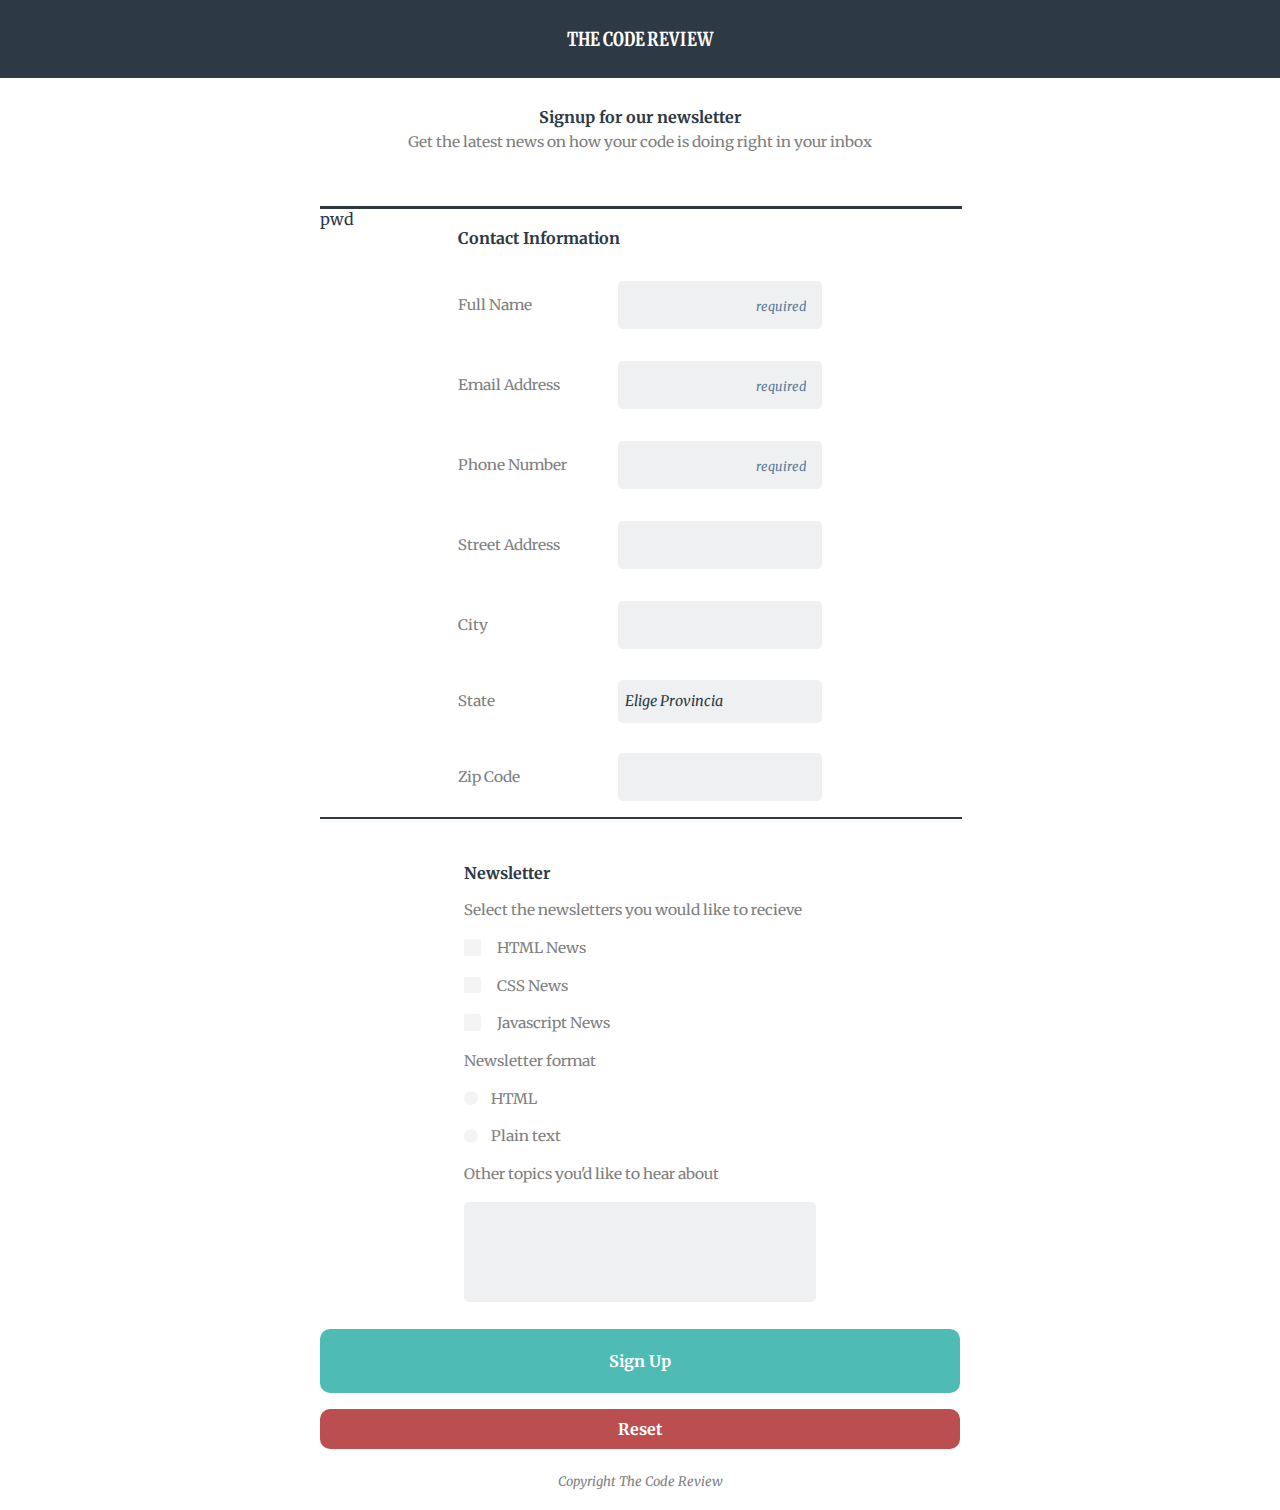
==== public/index.html @ 5ab28ae1 "añadido placeholder y campo requerido en nombre,email,tlfn" ====
<!DOCTYPE html>
<html lang="es">
<head>
    <meta charset="UTF-8">
    <meta http-equiv="X-UA-Compatible" content="IE=edge">
    <meta name="viewport" content="width=device-width, initial-scale=1.0">
    <title>Formulario de Noticias</title>
    <link rel="stylesheet" href="css/reset.css">
    <link rel="stylesheet" href="css/normalize.css">
    <link rel="stylesheet" href="css/main.css">
</head>
<body>
    <header>
        <h1>THE CODE REVIEW</h1>
    </header>

    <div class="top">
        <h2>Signup for our newsletter</h2>
        <p>Get the latest news on how your code is doing right in your inbox</p>
    </div>

    <div class="wrapper">
        <hr class="thick">

    <form action="../require/new_reg.php method='post'">pwd
        <fieldset class="contact">
            <legend>Contact Information</legend>
        <div class="contact_input">
            <label for="id_name">Full Name</label>
            <input type="text" name="name" id="id_name" placeholder="required" required>
        </div>
        <div class="contact_input">
            <label for="id_email">Email Address</label>
            <input type="email" name="email" id="id_email" placeholder="required" required>
        </div>
        <div class="contact_input">
            <label for="id_phone">Phone Number</label>
            <input type="tel" name="phone" id="id_phone"  placeholder="required" required>
        </div>
        <div class="contact_input">
            <label for="id_street">Street Address</label>
            <input type="text" name="street" id="id_street">
        </div>
        <div class="contact_input">
            <label for="id_city">City</label>
            <input type="text" name="city" id="id_city">
        </div>
        <div class="contact_input">
            <label for="id_state">State</label>
             <select name="state" id="id_state">
                <option value="">Elige Provincia</option>
                <option value="Álava/Araba">Álava/Araba</option>
                <option value="Albacete">Albacete</option>
                <option value="Alicante">Alicante</option>
                <option value="Almería">Almería</option>
                <option value="Asturias">Asturias</option>
                <option value="Ávila">Ávila</option>
                <option value="Badajoz">Badajoz</option>
                <option value="Baleares">Baleares</option>
                <option value="Barcelona">Barcelona</option>
                <option value="Burgos">Burgos</option>
                <option value="Cáceres">Cáceres</option>
                <option value="Cádiz">Cádiz</option>
                <option value="Cantabria">Cantabria</option>
                <option value="Castellón">Castellón</option>
                <option value="Ceuta">Ceuta</option>
                <option value="Ciudad Real">Ciudad Real</option>
                <option value="Córdoba">Córdoba</option>
                <option value="Cuenca">Cuenca</option>
                <option value="Gerona/Girona">Gerona/Girona</option>
                <option value="Granada">Granada</option>
                <option value="Guadalajara">Guadalajara</option>
                <option value="Guipúzcoa/Gipuzkoa">Guipúzcoa/Gipuzkoa</option>
                <option value="Huelva">Huelva</option>
                <option value="Huesca">Huesca</option>
                <option value="Jaén">Jaén</option>
                <option value="La Coruña/A Coruña">La Coruña/A Coruña</option>
                <option value="La Rioja">La Rioja</option>
                <option value="Las Palmas">Las Palmas</option>
                <option value="León">León</option>
                <option value="Lérida/Lleida">Lérida/Lleida</option>
                <option value="Lugo">Lugo</option>
                <option value="Madrid">Madrid</option>
                <option value="Málaga">Málaga</option>
                <option value="Melilla">Melilla</option>
                <option value="Murcia">Murcia</option>
                <option value="Navarra">Navarra</option>
                <option value="Orense/Ourense">Orense/Ourense</option>
                <option value="Palencia">Palencia</option>
                <option value="Pontevedra">Pontevedra</option>
                <option value="Salamanca">Salamanca</option>
                <option value="Segovia">Segovia</option>
                <option value="Sevilla">Sevilla</option>
                <option value="Soria">Soria</option>
                <option value="Tarragona">Tarragona</option>
                <option value="Tenerife">Tenerife</option>
                <option value="Teruel">Teruel</option>
                <option value="Toledo">Toledo</option>
                <option value="Valencia">Valencia</option>
                <option value="Valladolid">Valladolid</option>
                <option value="Vizcaya/Bizkaia">Vizcaya/Bizkaia</option>
                <option value="Zamora">Zamora</option>
                <option value="Zaragoza">Zaragoza</option>
            </select>
        </div>
        <div class="contact_input">
           <label for="id_zip">Zip Code</label>
           <input type="text" name="zip" id="id_zip">
        </div> 
        </fieldset>
        <hr>
        <fieldset class="news radio checkbox">
        <legend>Newsletter</legend>
        <label>Select the newsletters you would like to recieve</label><br><br>
        <input type="checkbox" name="newscheck" id="id_htmlnews"><label for="id_htmlnews">HTML News</label><br><br>
        <input type="checkbox" name="newscheck" id="id_cssnews"><label for="id_cssnews">CSS News</label><br><br>
        <input type="checkbox" name="newscheck" id="id_jsnews"><label for="id_jsnews">Javascript News</label><br><br>

        <label>Newsletter format</label><br><br>
        <input type="radio" name="news" id="id_html"><label for="id_html">HTML</label><br><br>
        <input type="radio" name="news" id="id_plaintxt"><label for="id_plaintxt">Plain text</label><br><br>
        
        <label for="id_other">Other topics you'd like to hear about</label><br><br>
        <textarea name="other" id="id_other" cols="30" rows="10"></textarea>
        
        </fieldset>
        <button type="submit">Sign Up</button>
        <button type="reset">Reset</button>
    </form>
    </div>
    <footer>
        <p>Copyright The Code Review</p>
    </footer>
</body>
</html>
---- public/css/main.css ----
/* ==== Global rules ==== */
@import url("https://fonts.googleapis.com/css?family=Merriweather:300,300i,400,400i,700,700i,900,900i");
/* @import url("https://use.fontawesome.com/releases/v5.2.0/css/all.css"); */
@import url("https://use.fontawesome.com/releases/v5.15.4/css/all.css");
* {
  box-sizing: border-box;
  transition: ease all 0.5s;
  margin: 0 auto;
}

body {
  font-family: "Merriweather", Cambria, Cochin, Georgia, Times,
    "Times New Roman", serif;
  color: #2d3945;
  display: flex;
  align-items: center;
  flex-direction: column;
}

header {
  margin: 0;
  width: 100%;
  display: block;
  text-align: center;
  color: white;
  background-color: #2d3945;
  padding: 15px 0;
}

h1 {
  font-stretch: ultra-condensed;
  text-transform: uppercase;
  font-size: 1.2em;
  font-weight: bolder;
  transform: scaleX(0.9);
}

.top {
  text-align: center;
  margin-bottom: 40px;
}

.top h2 {
  margin-top: 30px;
  margin-bottom: 0.5em;
  font-weight: bold;
}

.top p {
  padding: 0 1em;
  margin-bottom: 1em;
}

.top p,
label {
  font-size: 0.9em;
  color: grey;
  line-height: 1.2em;
  font-stretch: semi-expanded;
}

hr {
  border: 1px solid #2d3945;
  margin-bottom: 7%;
  width: 100%;
}
.thick {
  padding: 0;
  margin: 0 0 0.1em;
  border-top: 2px solid #2d3945;
  color: #333;
  text-align: center;
}

.wrapper {
  flex-wrap: wrap;
  width: 90%;
}

form {
  flex: 1 100%;
  margin: 0 auto;
  padding: 0;
  display: flex;
  flex-direction: column;
}

fieldset {
  border: none;
  padding: 0;
}

legend {
  margin: 0 0 5% 0;
  font-weight: bolder;
}

label {
  font-size: 0.9em;
  margin-right: 1em;
  width: 100%;
}

.contact input,
select,
textarea {
  background-color: #eff0f1;
  border: 0px;
  border-radius: 5px;
  width: 100%;
  text-align: left;
  align-items: center;
}

input,
textarea,
select {
  -webkit-transition: box-shadow 1s;
  transition: box-shadow 1s;
}

input:hover,
textarea:hover,
select:hover {
  box-shadow: 5px 8px 1px #6983a18a;
}

.contact input,
select {
  height: 3em;
  font-style: italic;
  padding-right: 1em;
  padding-left: 0.5em;
  margin-top: 1em;
  margin-bottom: 1em;
}

#Zcode {
  width: 50%;
}

input::placeholder,
select option[value="0"],
select option:disabled {
  font-size: 0.8em;
  text-align: right;
  color: #587c99;
}

select,
select option {
  color: #2d3945;
  font-size: 0.9em;
  
}

[hidden] {
  display: none;
}

input:focus,
textarea:focus,
select:focus {
  border: 2px solid #2d3945;
  outline: none;
}

.news input {
  border: 1px #2d3945;
  border-radius: 5px;
}

/* =======  Radio Experimental ========= */

.radio input[type="radio"] {
  position: absolute;
  display: none;
  color: #46698b;
}

.radio input[type="radio"] + label:before {
  font-family: "Font Awesome 5 Free";
  color: #46698b;
  display: inline-block;
}

.radio input[type="radio"] + label:before {
  content: "";
  background: #f4f4f4;
  border-radius: 100%;
  border: 0px solid #b4b4b4;
  display: inline-block;
  width: 1em;
  height: 1em;
  position: relative;
  top: 0.1em;
  margin-right: 0.9em;
  vertical-align: text-top;
  cursor: pointer;
  text-align: center;
  transition: all 250ms ease;
}

input[type="radio"] + label:before {
  letter-spacing: 10px;
}

input[type="radio"]:checked + label:before {
  font-weight: 400;
  content: "\f192";
  padding-bottom: 2px;
}

input[type="radio"]:checked + label:before {
  letter-spacing: 10px;
}

/* =======  Checked Experimental ========= */
input[type="checkbox"] {
  display: none;
  color: #46698b;
} /* to hide the checkbox itself */
input[type="checkbox"] + label:before {
  font-family: "Font Awesome 5 Free";
  color: #46698b;
  display: inline-block;
  font-size: 1.16em;
  padding-left: 1px;
}

input[type="checkbox"] + label:before {
  content: "";
  background: #f4f4f4;
  border-radius: 2px;
  border: 0px solid #b4b4b4;
  display: inline-block;
  width: 1em;
  height: 1em;
  position: relative;
  top: 0em;
  margin-right: 1em;
  vertical-align: text-top;
  cursor: pointer;
  text-align: center;
  transition: all 250ms ease;
}

/* unchecked icon */
input[type="checkbox"] + label:before {
  letter-spacing: 10px;
} /* space between checkbox and label */

input[type="checkbox"]:checked + label:before {
  font-weight: 400;
  padding-bottom: 1px;
  content: "\f14a";
} /* checked icon */
input[type="checkbox"]:checked + label:before {
  letter-spacing: 10px;
} /* allow space for check mark */

/* ============= Text Area ================== */

textarea {
  resize: none;
  padding: 1em;
  height: 7.85em;
  color: #2d3945;
  font-style: oblique;
  font-size: 0.8em;
}

/* =============== Buttons =================== */
button {
  display: flex;
  align-items: center;
  justify-content: center;
}

button:active,
button:focus {
  outline: none;
  border: none;
}

button[type="submit"] {
  background-color: #4ebbb5;
  height: 4em;
  color: white;
  border-radius: 10px;
  border: none;
  margin-top: 1.5em;
  margin-bottom: 1em;
  font-weight: bolder;
}

button[type="submit"]:hover {
  transition: ease-in-out 1s;
  background-color: #67f1eb;
  box-shadow: inset 0 0 10px #000000;
}

button[type="reset"] {
  background-color: #bb4e4e;
  height: 2.5em;
  color: white;
  border-radius: 10px;
  border: none;
  margin-bottom: 1em;
  font-weight: bolder;
}

button[type="reset"]:hover {
  transition: ease-in-out 1s;
  background-color: #e46161;
  box-shadow: inset 0 0 10px #000000;
}

/* ================ Footer ==================== */

footer {
  color: grey;
  font-style: italic;
  font-size: small;
  margin: 10px 0 20px;
}

/*=================== MEDIAS ====================*/

@media (min-width: 768px) {
  * {
    transition: ease all 0.5s;
  }

  .wrapper {
    align-self: center;
    width: 50%;
  }

  form {
    display: flex;
    align-content: center;
  }

  div.contact_input {
    display: flex;
    align-items: center;
  }

  div.contact_input label {
    min-width: 40%;
    max-width: 20%;
  }

  div.contact_input #label_Zcode {
    margin-left: 0;
  }

  #Zcode {
    max-width: 20%;
  }
}
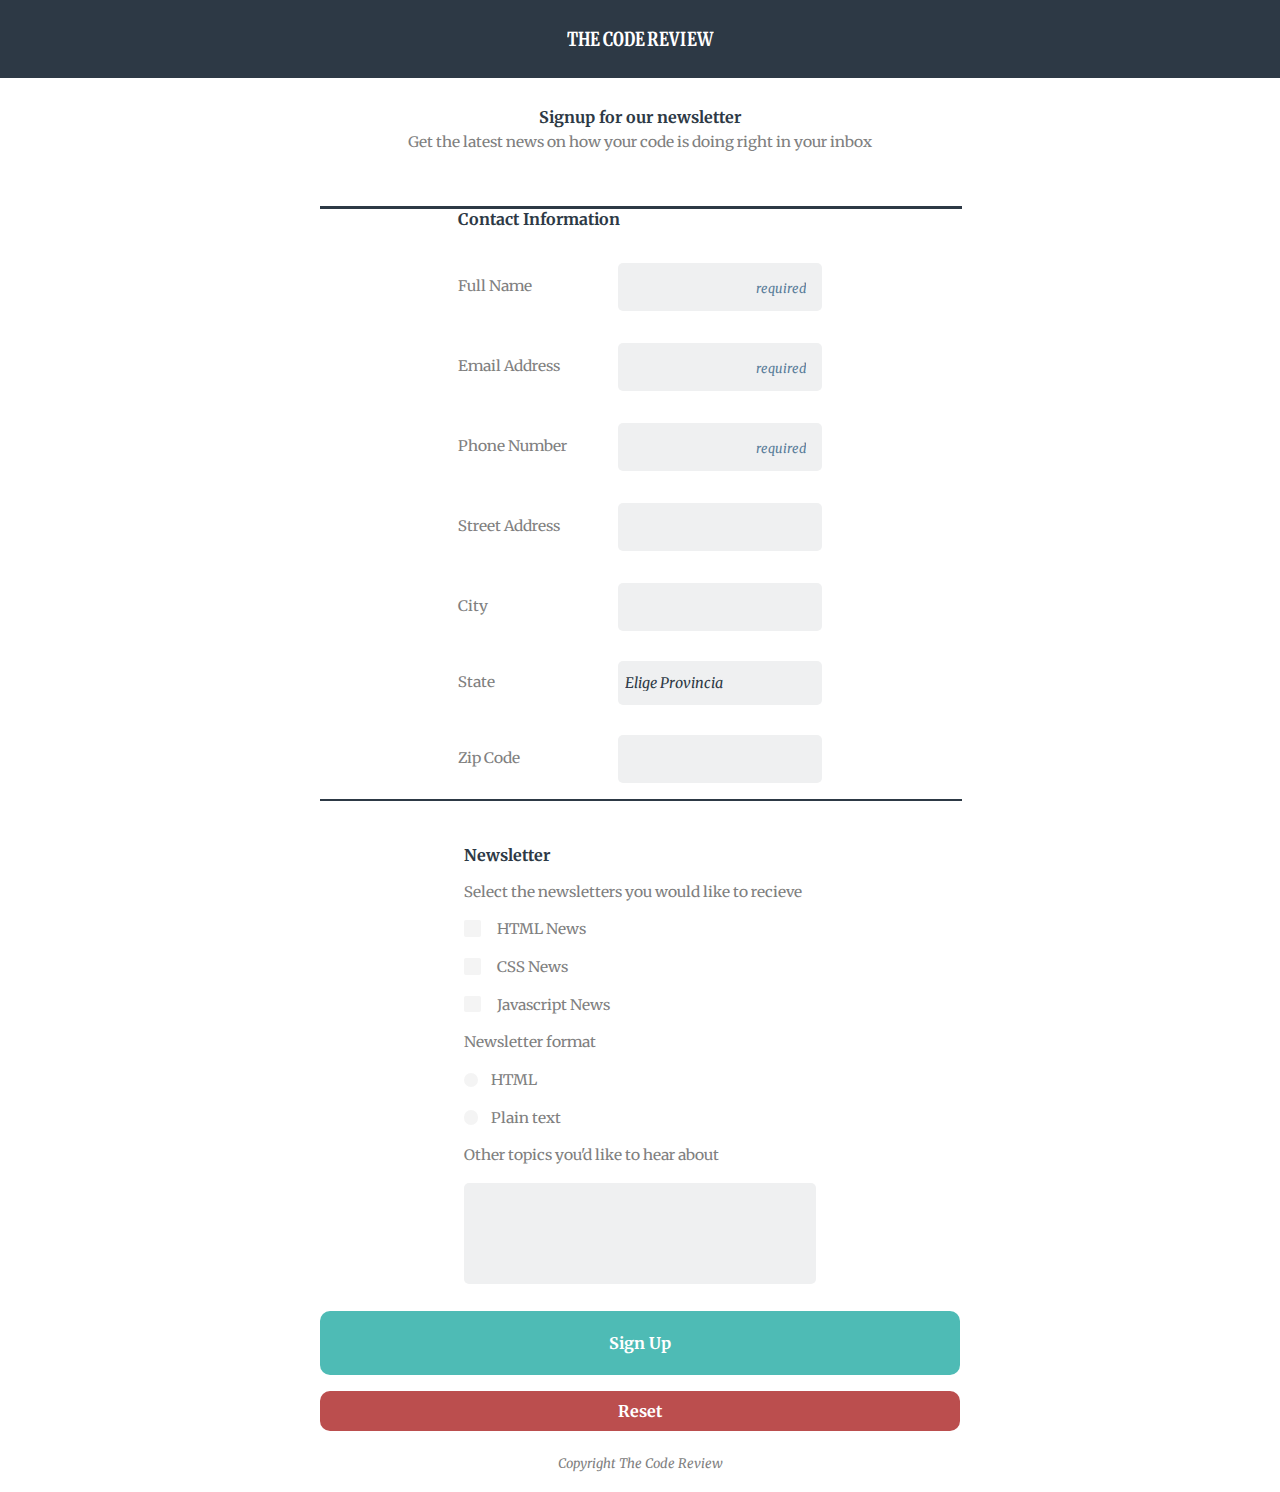
==== commit 58a8c722: "modificacion de ficheros , continuación del código new_reg.php" ====
--- a/public/index.html
+++ b/public/index.html
@@ -23,7 +23,7 @@
     <div class="wrapper">
         <hr class="thick">
 
-    <form action="../require/new_reg.php method='post'">pwd
+    <form action="../modules/include/new_reg.php" method='post'>
         <fieldset class="contact">
             <legend>Contact Information</legend>
         <div class="contact_input">
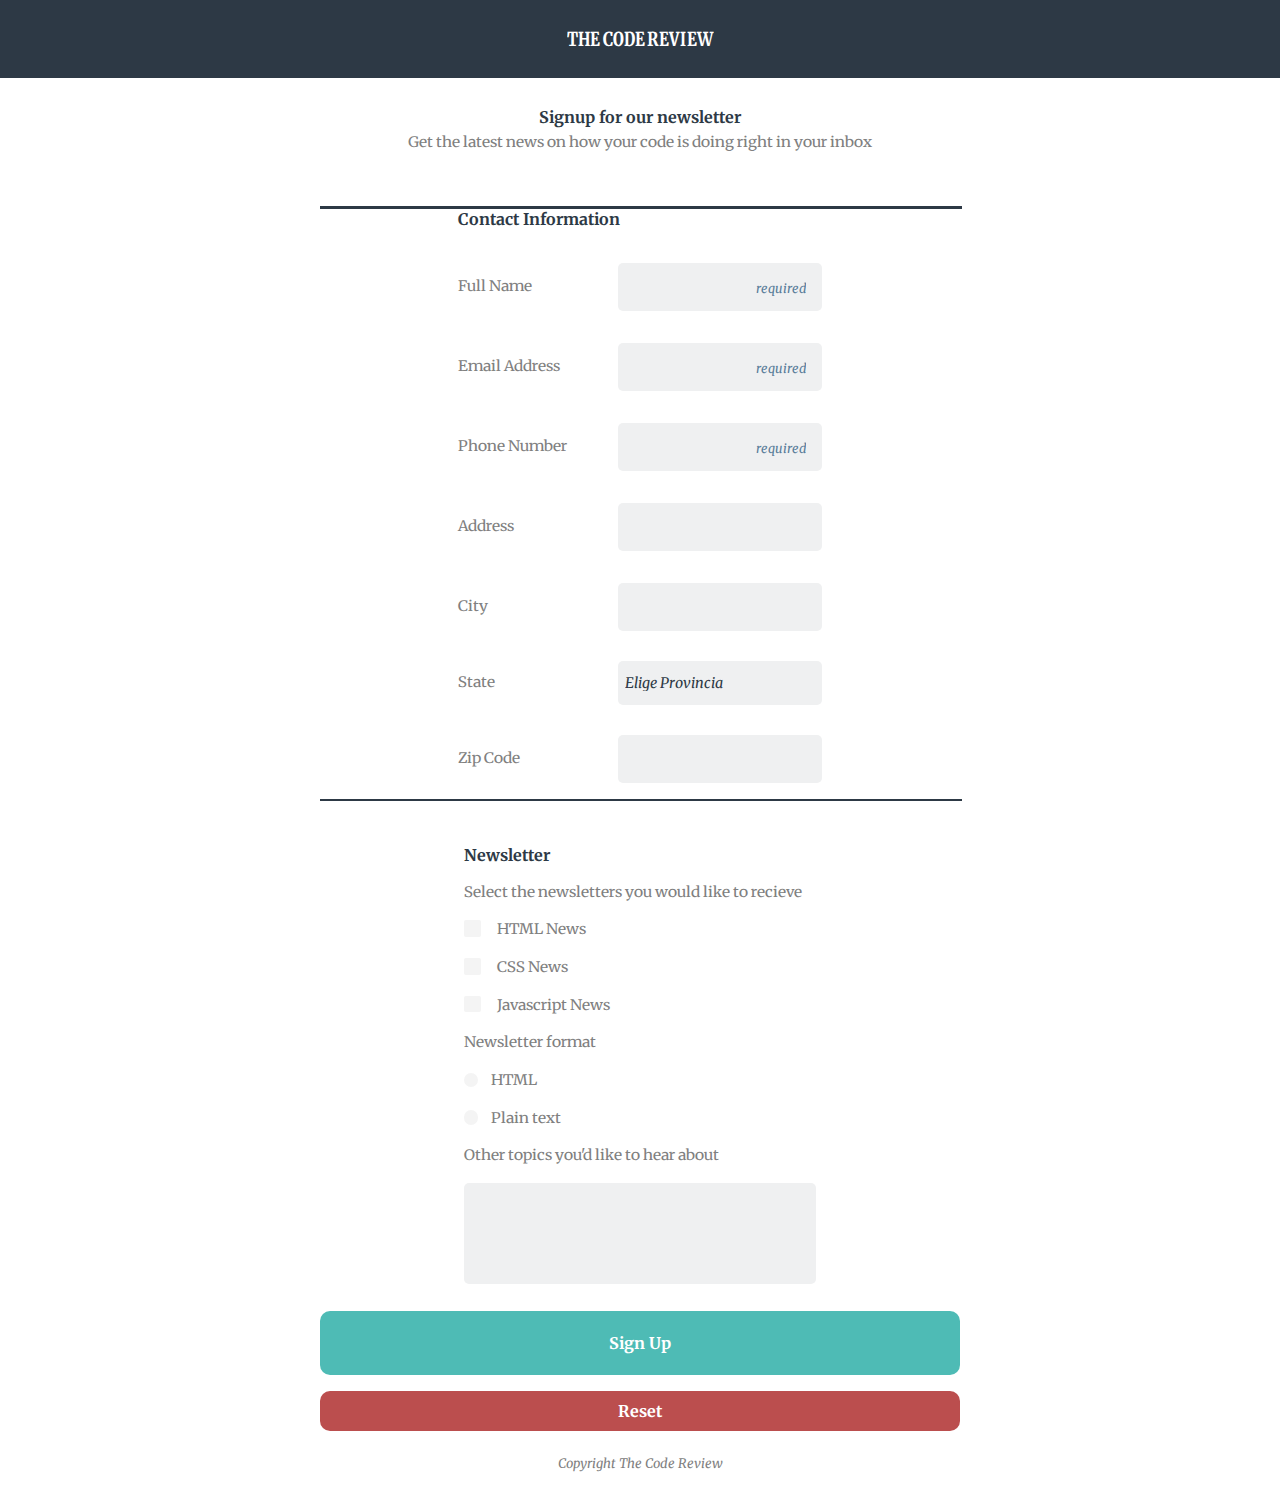
==== commit d6844225: "Controlar las variables que llegan" ====
--- a/public/index.html
+++ b/public/index.html
@@ -39,8 +39,8 @@
             <input type="tel" name="phone" id="id_phone"  placeholder="required" required>
         </div>
         <div class="contact_input">
-            <label for="id_street">Street Address</label>
-            <input type="text" name="street" id="id_street">
+            <label for="id_address">Address</label>
+            <input type="text" name="address" id="id_address">
         </div>
         <div class="contact_input">
             <label for="id_city">City</label>
@@ -113,9 +113,9 @@
         <fieldset class="news radio checkbox">
         <legend>Newsletter</legend>
         <label>Select the newsletters you would like to recieve</label><br><br>
-        <input type="checkbox" name="newscheck" id="id_htmlnews"><label for="id_htmlnews">HTML News</label><br><br>
-        <input type="checkbox" name="newscheck" id="id_cssnews"><label for="id_cssnews">CSS News</label><br><br>
-        <input type="checkbox" name="newscheck" id="id_jsnews"><label for="id_jsnews">Javascript News</label><br><br>
+        <input type="checkbox" name="newscheck[]" id="id_htmlnews"><label for="id_htmlnews">HTML News</label><br><br>
+        <input type="checkbox" name="newscheck[]" id="id_cssnews"><label for="id_cssnews">CSS News</label><br><br>
+        <input type="checkbox" name="newscheck[]" id="id_jsnews"><label for="id_jsnews">Javascript News</label><br><br>
 
         <label>Newsletter format</label><br><br>
         <input type="radio" name="news" id="id_html"><label for="id_html">HTML</label><br><br>
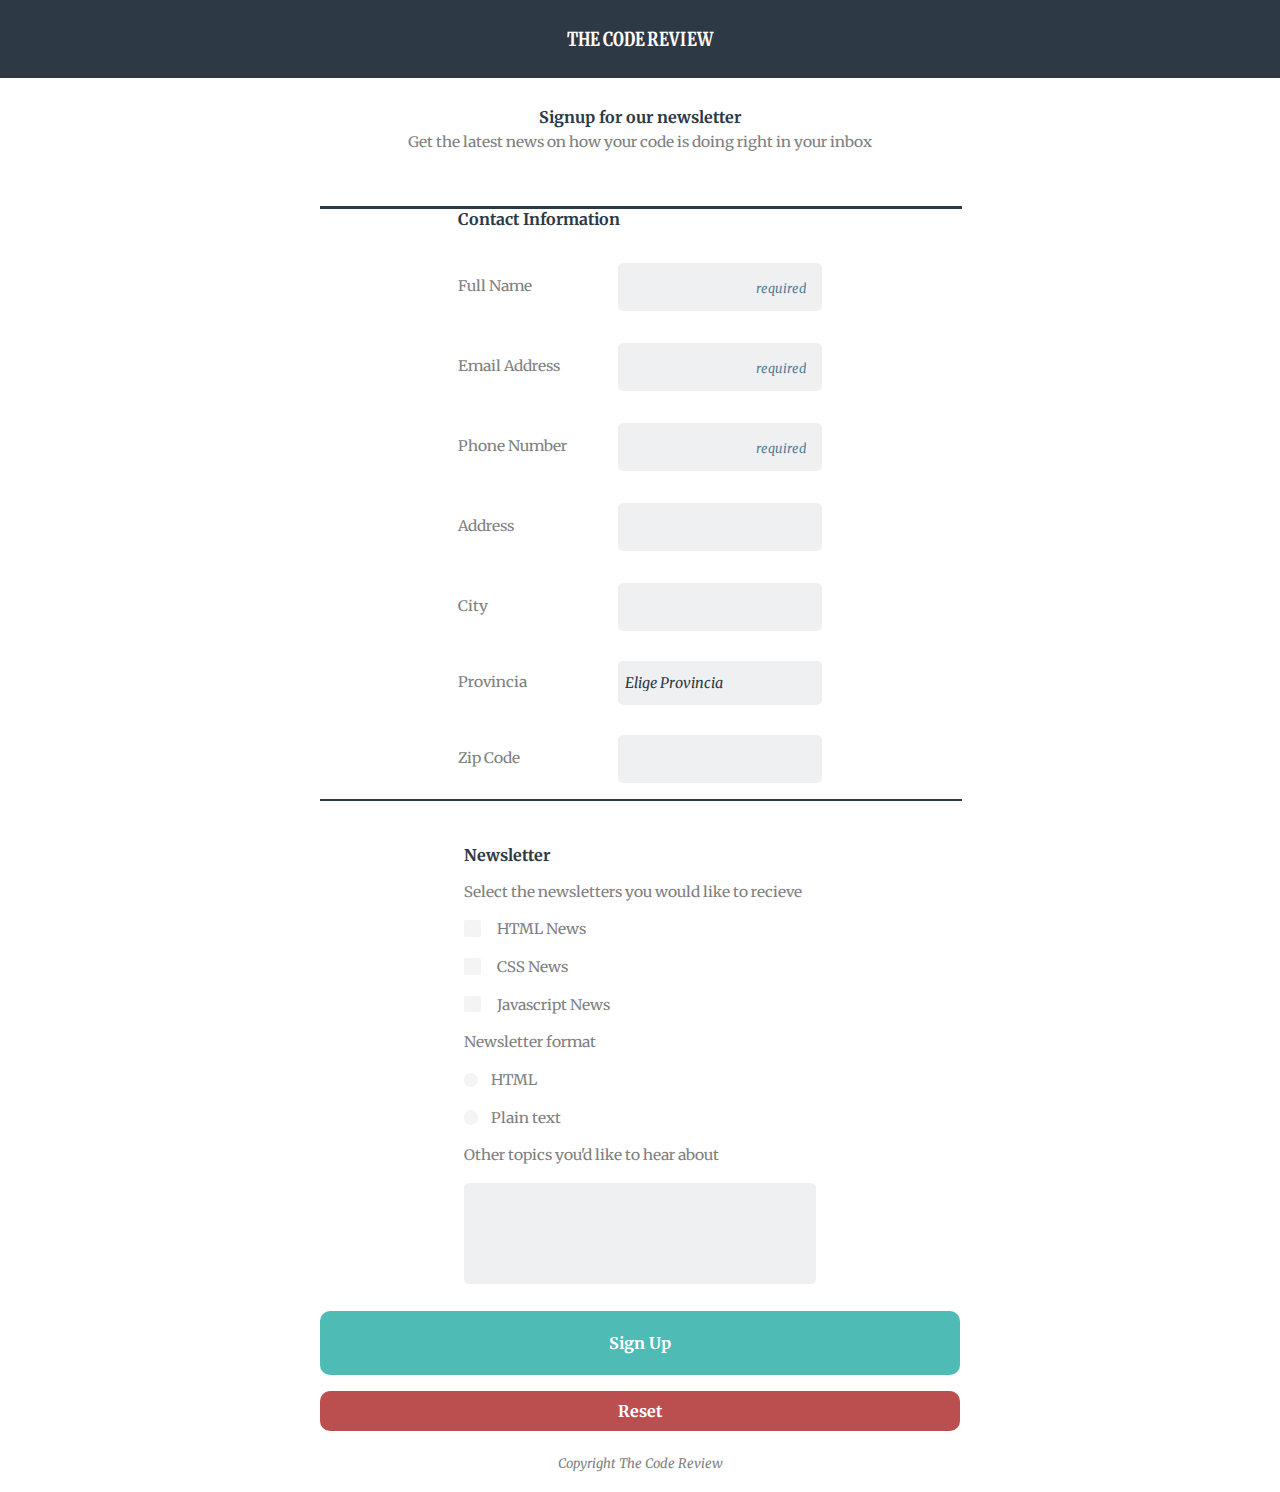
==== commit e884b694: "Detectar que validación falla y reestruccturar el código. Revisar porfa por que la llave del último " ====
--- a/public/index.html
+++ b/public/index.html
@@ -47,8 +47,8 @@
             <input type="text" name="city" id="id_city">
         </div>
         <div class="contact_input">
-            <label for="id_state">State</label>
-             <select name="state" id="id_state">
+            <label for="id_state">Provincia</label>
+                <select name="state" id="id_state">
                 <option value="">Elige Provincia</option>
                 <option value="Álava/Araba">Álava/Araba</option>
                 <option value="Albacete">Albacete</option>
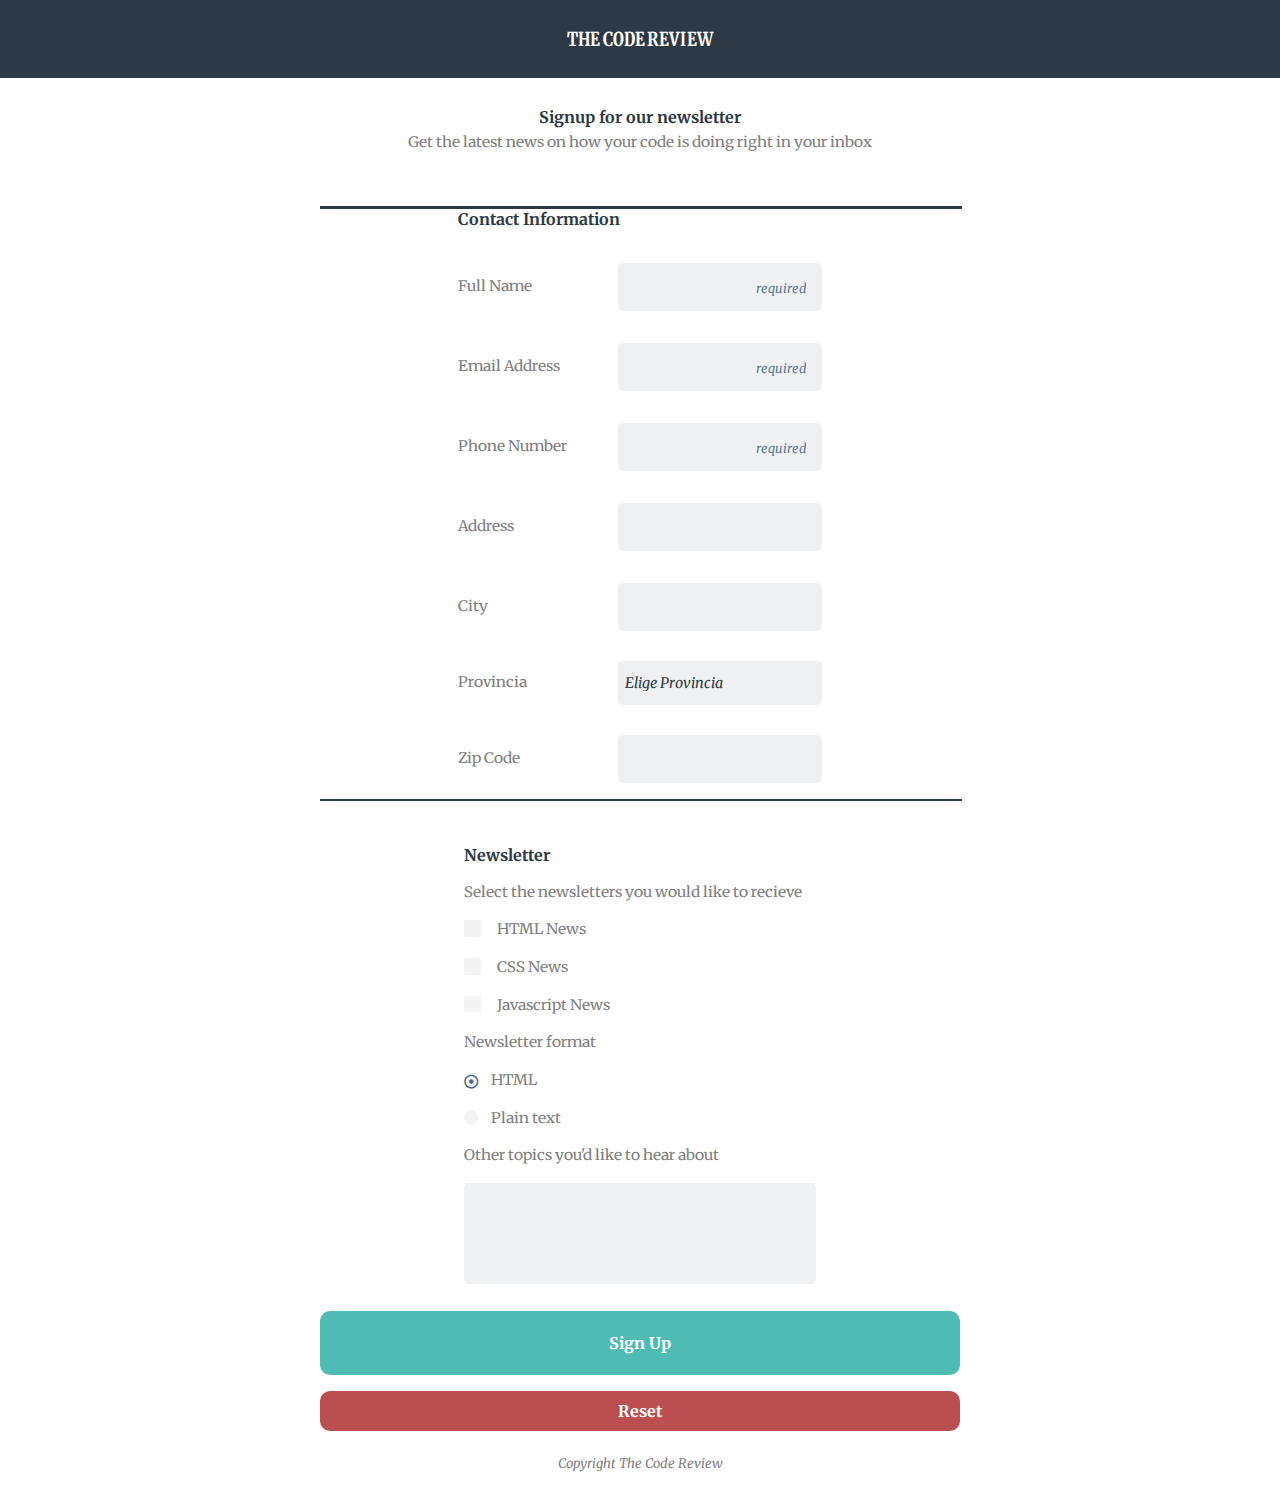
==== commit 8376f887: "codigo modificado 14 oct" ====
--- a/public/index.html
+++ b/public/index.html
@@ -105,21 +105,21 @@
             </select>
         </div>
         <div class="contact_input">
-           <label for="id_zip">Zip Code</label>
-           <input type="text" name="zip" id="id_zip">
+            <label for="id_zip">Zip Code</label>
+            <input type="text" name="zip" id="id_zip">
         </div> 
         </fieldset>
         <hr>
         <fieldset class="news radio checkbox">
         <legend>Newsletter</legend>
         <label>Select the newsletters you would like to recieve</label><br><br>
-        <input type="checkbox" name="newscheck[]" id="id_htmlnews"><label for="id_htmlnews">HTML News</label><br><br>
-        <input type="checkbox" name="newscheck[]" id="id_cssnews"><label for="id_cssnews">CSS News</label><br><br>
-        <input type="checkbox" name="newscheck[]" id="id_jsnews"><label for="id_jsnews">Javascript News</label><br><br>
+        <input type="checkbox" name="newscheck[]" id="id_htmlnews" value="html" ><label for="id_htmlnews">HTML News</label><br><br>
+        <input type="checkbox" name="newscheck[]" id="id_cssnews" value="css"><label for="id_cssnews">CSS News</label><br><br>
+        <input type="checkbox" name="newscheck[]" id="id_jsnews" value="js"><label for="id_jsnews">Javascript News</label><br><br>
 
         <label>Newsletter format</label><br><br>
-        <input type="radio" name="news" id="id_html"><label for="id_html">HTML</label><br><br>
-        <input type="radio" name="news" id="id_plaintxt"><label for="id_plaintxt">Plain text</label><br><br>
+        <input type="radio" name="news" id="id_html" value="0" checked><label for="id_html">HTML</label><br><br>
+        <input type="radio" name="news" id="id_plaintxt" value="1"><label for="id_plaintxt">Plain text</label><br><br>
         
         <label for="id_other">Other topics you'd like to hear about</label><br><br>
         <textarea name="other" id="id_other" cols="30" rows="10"></textarea>
